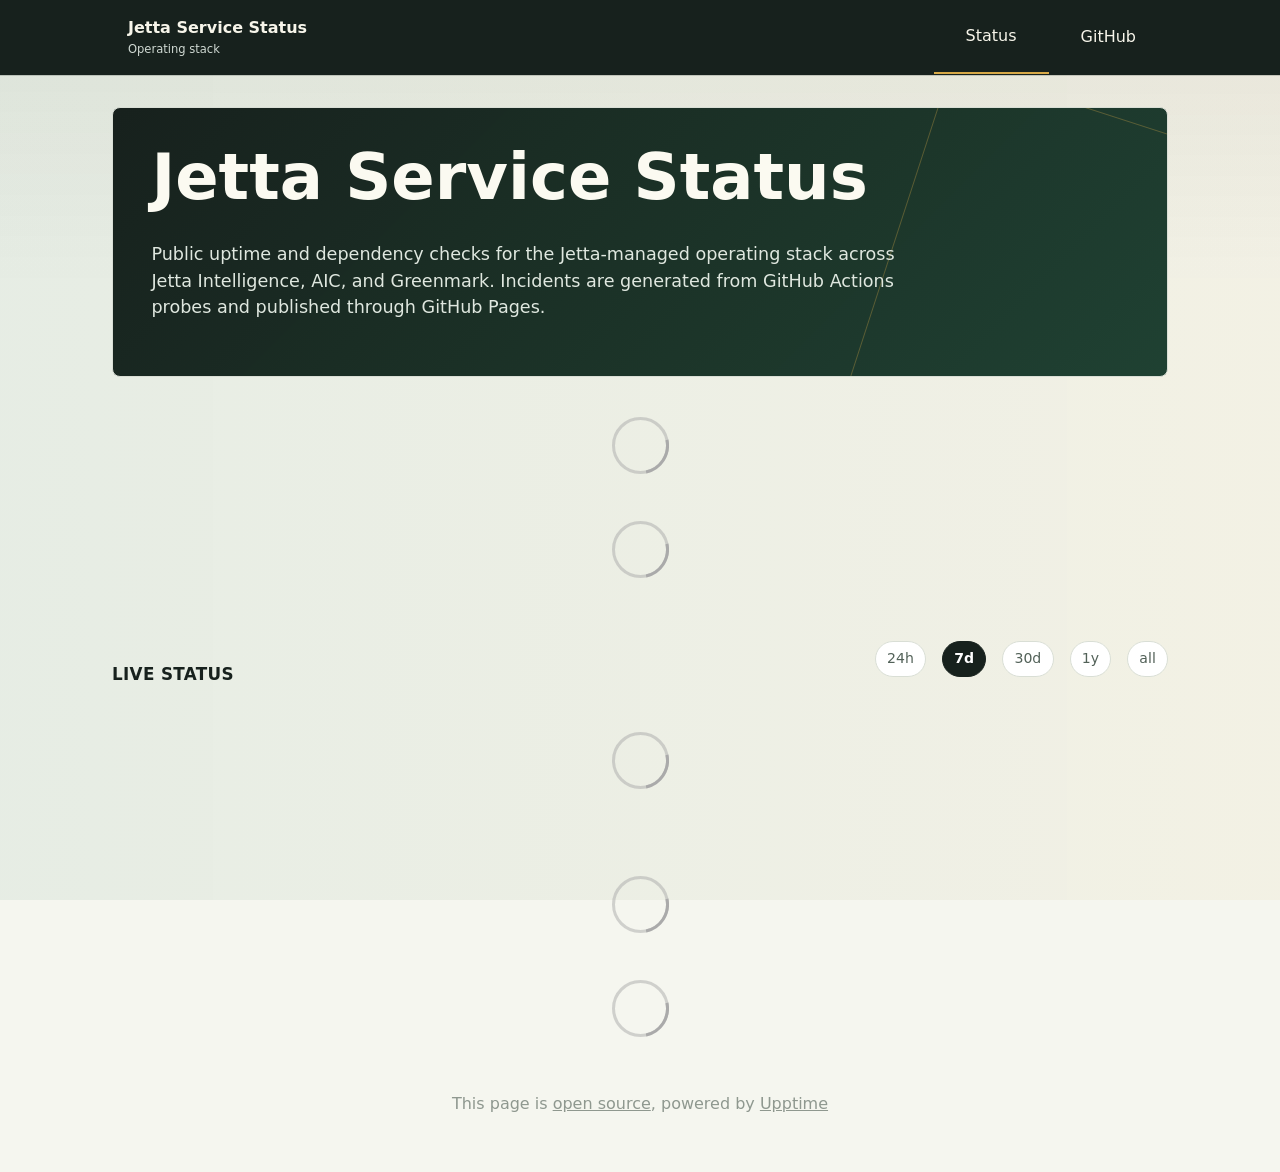
==== index.html @ 9196e9d1 "deploy: c0e3666a44ab5a591fb8d40bfcf901a3d8ade977" ====
<!DOCTYPE html> <html lang=en> <head> <meta charset=utf-8> <meta content="width=device-width,initial-scale=1" name=viewport> <meta content=#333333 name=theme-color> <base href=/ > <link href=manifest.json rel=manifest crossorigin=use-credentials> <script>__SAPPER__={baseUrl:"",preloaded:[void 0,{}]};if('serviceWorker' in navigator)navigator.serviceWorker.register('/service-worker.js');(function(){try{eval("async function x(){}");var main="/client/client.fc70b3fd.js"}catch(e){main="/client/legacy/client.fe89792d.js"};var s=document.createElement("script");try{new Function("if(0)import('')")();s.src=main;s.type="module";s.crossOrigin="use-credentials";}catch(e){s.src="/client/shimport@2.0.5.js";s.setAttribute("data-main",main);}document.head.appendChild(s);}());</script> <link href=client/client-31a52aa5.css rel=stylesheet><link href=client/createOctokit-a85f76c7.css rel=stylesheet><link href=client/index-b0b6455a.css rel=stylesheet> <title>Jetta Service Status</title> <script>// If `prefers-color-scheme` is not supported, fall back to light mode.
      // In this case, light.css will be downloaded with `highest` priority.
      if (typeof window !== "undefined" && typeof document !== "undefined" && "matchMedia" in window && window.matchMedia('(prefers-color-scheme: dark)').media === 'not all') {
        document.documentElement.style.display = 'none';
        document.head.insertAdjacentHTML(
          'beforeend',
          '<link rel="stylesheet" href={`${config.path}/themes/light.css`} onload="document.documentElement.style.display = \'\'">',
        );
      } </script> <link href=/themes/light.css rel=stylesheet media=(prefers-color-scheme:light)> <link href=/themes/dark.css rel=stylesheet media=(prefers-color-scheme:dark)><link href=/global.css rel=stylesheet><link href=https://raw.githubusercontent.com/upptime/upptime.js.org/master/static/img/icon.svg rel=icon type=image/svg><link href=/logo-192.png rel=icon type=image/png><style>nav .logo div::after{content:'Operating stack';display:block;margin-top:.1rem;color:#cfd8d2;font-size:.72rem;font-weight:500;letter-spacing:0}</style> <link href=/client/client.fc70b3fd.js rel=modulepreload as=script crossorigin=use-credentials><link href=/client/client-31a52aa5.css rel=preload as=style><link href=/client/index.ee5b57b7.js rel=modulepreload as=script crossorigin=use-credentials><link href=/client/createOctokit.0edd2176.js rel=modulepreload as=script crossorigin=use-credentials><link href=/client/inject_styles.803b7e80.js rel=modulepreload as=script crossorigin=use-credentials><link href=/client/createOctokit-a85f76c7.css rel=preload as=style><link href=/client/index-b0b6455a.css rel=preload as=style><style id="jetta-critical-theme">:root {
  --body-background-color: #f5f6ef;
  --body-text-color: #17211d;
  --card-background-color: #ffffff;
  --card-border-color: #d9ded5;
  --nav-background-color: #17211d;
  --nav-border-bottom-color: #17211d;
  --nav-current-border-bottom-color: #d7a947;
  --code-color: #17211d;
  --code-background-color: #ecefe8;
  --up-border-left-color: #2f7d57;
  --up-color-color: #17211d;
  --down-border-left-color: #b43a32;
  --down-color-color: #17211d;
  --down-background-color: #fff6f4;
  --degraded-border-left-color: #c8942f;
  --degraded-color-color: #17211d;
  --tag-color: #ffffff;
  --tag-up-background-color: #2f7d57;
  --tag-down-background-color: #b43a32;
  --tag-degraded-background-color: #c8942f;
  --change-background-color: #fff7df;
  --error-button-border-color: #b43a32;
  --error-button-background-color: #b43a32;
  --error-button-color: #ffffff;
  --submit-button-background-color: #2f7d57;
  --submit-button-color: #ffffff;
  --submit-button-border-color: #2f7d57;
  --graph-opacity: 0.24;
  --graph-filter: saturate(0.8);
}

body {
  font-family: Inter, ui-sans-serif, system-ui, -apple-system, BlinkMacSystemFont, "Segoe UI", sans-serif;
  letter-spacing: 0;
}

body::before {
  content: "";
  position: fixed;
  inset: 0;
  z-index: -1;
  background:
    linear-gradient(180deg, rgba(23, 33, 29, 0.06), rgba(246, 247, 241, 0) 18rem),
    linear-gradient(90deg, rgba(47, 125, 87, 0.07), rgba(215, 169, 71, 0.06));
}

.container {
  max-width: 1120px;
}

nav {
  color: #f7f5ea;
  box-shadow: 0 1px 0 rgba(23, 33, 29, 0.18);
}

nav .container {
  min-height: 68px;
}

nav a {
  text-decoration: none;
}

nav img {
  filter: brightness(0) invert(1);
}

header {
  position: relative;
  margin: 2rem 0 1.25rem;
  padding: 2.4rem;
  border: 1px solid #d9ded5;
  border-radius: 8px;
  background:
    linear-gradient(135deg, rgba(23, 33, 29, 0.96), rgba(32, 67, 51, 0.94)),
    #17211d;
  color: #fbfaf1;
  overflow: hidden;
}

header::after {
  content: "";
  position: absolute;
  right: -8rem;
  bottom: -10rem;
  width: 26rem;
  height: 26rem;
  border: 1px solid rgba(215, 169, 71, 0.32);
  transform: rotate(18deg);
}

header > * {
  position: relative;
  z-index: 1;
}

h1 {
  max-width: 760px;
  font-size: clamp(2.1rem, 5vw, 4.4rem);
  font-weight: 740;
  line-height: 0.98;
}

h2 {
  margin-top: 2.4rem;
  font-size: 1.05rem;
  font-weight: 740;
  letter-spacing: 0.02em;
  text-transform: uppercase;
}

h3 {
  font-size: 0.95rem;
  font-weight: 680;
}

h4 {
  margin-bottom: 0.35rem;
  font-size: 1rem;
}

p.lead {
  max-width: 760px;
  color: #dfe7df;
  font-size: 1.08rem;
}

article {
  border: 1px solid #d9ded5;
  border-radius: 8px;
  box-shadow: 0 10px 24px rgba(23, 33, 29, 0.055);
}

article + article {
  margin-top: 0.65rem;
}

article.down-active {
  border-color: rgba(180, 58, 50, 0.38);
  box-shadow: 0 12px 30px rgba(180, 58, 50, 0.10);
}

.svelte-8lnl4f article.down-active,
main > section:first-of-type article {
  background: #fff8f6;
}

main > section:first-of-type h3,
article.down-active h3 {
  color: #8d2822;
}

.live-status {
  display: grid;
  grid-template-columns: repeat(auto-fit, minmax(260px, 1fr));
  gap: 0.75rem;
}

.live-status article {
  position: relative;
  overflow: hidden;
  margin-top: 0;
  min-height: 168px;
  padding-bottom: 58px;
}

.live-status article::before {
  content: "Operational";
  position: absolute;
  top: 1.1rem;
  right: 1.1rem;
  z-index: 2;
  padding: 0.22rem 0.5rem;
  border: 1px solid rgba(47, 125, 87, 0.18);
  border-radius: 999px;
  background: rgba(47, 125, 87, 0.09);
  color: #255f45;
  font-size: 0.72rem;
  font-weight: 680;
  line-height: 1;
}

.live-status article.down::before,
.live-status article.down-active::before {
  content: "Action needed";
  border-color: rgba(180, 58, 50, 0.25);
  background: rgba(180, 58, 50, 0.1);
  color: #8d2822;
}

.live-status article.degraded::before {
  content: "Degraded";
  border-color: rgba(200, 148, 47, 0.3);
  background: rgba(200, 148, 47, 0.12);
  color: #7a5418;
}

.live-status article::after {
  content: "";
  position: absolute;
  right: 1rem;
  bottom: 1rem;
  left: 1rem;
  height: 32px;
  border: 1px solid rgba(47, 125, 87, 0.16);
  border-radius: 6px;
  background:
    repeating-linear-gradient(
      90deg,
      #2f7d57 0 5px,
      transparent 5px 8px
    );
  opacity: 0.92;
}

.live-status article.down::after,
.live-status article.down-active::after {
  border-color: rgba(180, 58, 50, 0.22);
  background:
    repeating-linear-gradient(
      90deg,
      #b43a32 0 5px,
      transparent 5px 8px
    );
}

.live-status article.degraded::after {
  border-color: rgba(200, 148, 47, 0.28);
  background:
    repeating-linear-gradient(
      90deg,
      #c8942f 0 5px,
      transparent 5px 8px
    );
}

.live-status h4 {
  max-width: calc(100% - 7.5rem);
  display: flex;
  align-items: center;
  gap: 0.35rem;
  color: #17211d;
}

.live-status p {
  color: #56655c;
}

.live-status article .graph {
  display: none;
}

.live-status article svg,
.live-status article img {
  max-width: 100%;
}

.r label {
  display: inline-flex;
  align-items: center;
  min-height: 34px;
  padding: 0 0.7rem;
  border: 1px solid #d9ded5;
  border-radius: 999px;
  background: #ffffff;
  color: #526158;
  font-size: 0.88rem;
}

.r input:checked + label {
  border-color: #17211d;
  background: #17211d;
  color: #ffffff;
}

footer {
  color: #6c786f;
}

@media (max-width: 720px) {
  header {
    margin-top: 1rem;
    padding: 1.5rem;
  }

  .live-status {
    grid-template-columns: 1fr;
  }
}
</style></head> <body> <div id=sapper> <nav class=svelte-a08hsz><div class="svelte-a08hsz container"><div><a href=/ class="svelte-a08hsz logo"><img alt="" class=svelte-a08hsz src=https://raw.githubusercontent.com/upptime/upptime.js.org/master/static/img/icon.svg> <div>Jetta Service Status</div></a></div> <ul class=svelte-a08hsz><li><a href=/ class=svelte-a08hsz target=_self aria-current=page>Status</a> <li><a href=https://github.com/jetta-operating/status.jettaintelligence.com class=svelte-a08hsz target=_self>GitHub</a> </li> </ul></div> </nav> <main class=container> <header class=svelte-ngkazm><h1><strong>Jetta Service Status</strong></h1> <p class="svelte-ngkazm lead">Public uptime and dependency checks for the Jetta-managed operating stack across Jetta Intelligence, AIC, and Greenmark. Incidents are generated from GitHub Actions probes and published through GitHub Pages.</header> <section class=svelte-8lnl4f><div class="svelte-68jxue loading"><svg class=svelte-68jxue height=38 stroke=#aaa width=38 xmlns=http://www.w3.org/2000/svg><g fill=none fill-rule=evenodd><g stroke-width=2 transform="translate(1 1)"><circle cx=18 cy=18 r=18 stroke-opacity=.5></circle><path d="M36 18c0-9.94-8.06-18-18-18"><animateTransform attributeName=transform dur=1s from="0 18 18" repeatCount=indefinite to="360 18 18" type=rotate></animateTransform></path></g></g></svg></div> </section> <section class=svelte-8lnl4f><div class="svelte-68jxue loading"><svg class=svelte-68jxue height=38 stroke=#aaa width=38 xmlns=http://www.w3.org/2000/svg><g fill=none fill-rule=evenodd><g stroke-width=2 transform="translate(1 1)"><circle cx=18 cy=18 r=18 stroke-opacity=.5></circle><path d="M36 18c0-9.94-8.06-18-18-18"><animateTransform attributeName=transform dur=1s from="0 18 18" repeatCount=indefinite to="360 18 18" type=rotate></animateTransform></path></g></g></svg></div> </section> <div class="svelte-fqsq6s f changed"><h2>Live Status</h2> <form class="svelte-fqsq6s f r"><div><input class=svelte-fqsq6s id=data_day name=d type=radio value=day><label class=svelte-fqsq6s for=data_day>24h</label></div> <div><input class=svelte-fqsq6s id=data_week name=d type=radio value=week checked><label class=svelte-fqsq6s for=data_week>7d</label></div> <div><input class=svelte-fqsq6s id=data_month name=d type=radio value=month><label class=svelte-fqsq6s for=data_month>30d</label></div> <div><input class=svelte-fqsq6s id=data_year name=d type=radio value=year><label class=svelte-fqsq6s for=data_year>1y</label></div> <div><input class=svelte-fqsq6s id=data_all name=d type=radio value=all><label class=svelte-fqsq6s for=data_all>all</label></div></form></div> <section class="svelte-fqsq6s live-status"><div class="svelte-68jxue loading"><svg class=svelte-68jxue height=38 stroke=#aaa width=38 xmlns=http://www.w3.org/2000/svg><g fill=none fill-rule=evenodd><g stroke-width=2 transform="translate(1 1)"><circle cx=18 cy=18 r=18 stroke-opacity=.5></circle><path d="M36 18c0-9.94-8.06-18-18-18"><animateTransform attributeName=transform dur=1s from="0 18 18" repeatCount=indefinite to="360 18 18" type=rotate></animateTransform></path></g></g></svg></div> </section> <section><div class="svelte-68jxue loading"><svg class=svelte-68jxue height=38 stroke=#aaa width=38 xmlns=http://www.w3.org/2000/svg><g fill=none fill-rule=evenodd><g stroke-width=2 transform="translate(1 1)"><circle cx=18 cy=18 r=18 stroke-opacity=.5></circle><path d="M36 18c0-9.94-8.06-18-18-18"><animateTransform attributeName=transform dur=1s from="0 18 18" repeatCount=indefinite to="360 18 18" type=rotate></animateTransform></path></g></g></svg></div> </section> <section><div class="svelte-68jxue loading"><svg class=svelte-68jxue height=38 stroke=#aaa width=38 xmlns=http://www.w3.org/2000/svg><g fill=none fill-rule=evenodd><g stroke-width=2 transform="translate(1 1)"><circle cx=18 cy=18 r=18 stroke-opacity=.5></circle><path d="M36 18c0-9.94-8.06-18-18-18"><animateTransform attributeName=transform dur=1s from="0 18 18" repeatCount=indefinite to="360 18 18" type=rotate></animateTransform></path></g></g></svg></div></section></main> <footer class=svelte-jbr799><p>This page is <a href=https://github.com/jetta-operating/status.jettaintelligence.com>open source</a>, powered by <a href=https://upptime.js.org>Upptime</a></p> </footer></div> <script> try {
        if (typeof window !== "undefined" && window.navigator && navigator.serviceWorker) {
          navigator.serviceWorker.getRegistrations().then(function (registrations) {
            for (let registration of registrations) {
              registration.unregister();
            }
          });
        }
        if (typeof window !== "undefined" && "caches" in window) {
          caches.keys().then(function (keyList) {
            return Promise.all(
              keyList.map(function (key) {
                return caches.delete(key);
              })
            );
          });
        }
      } catch (error) {} </script>
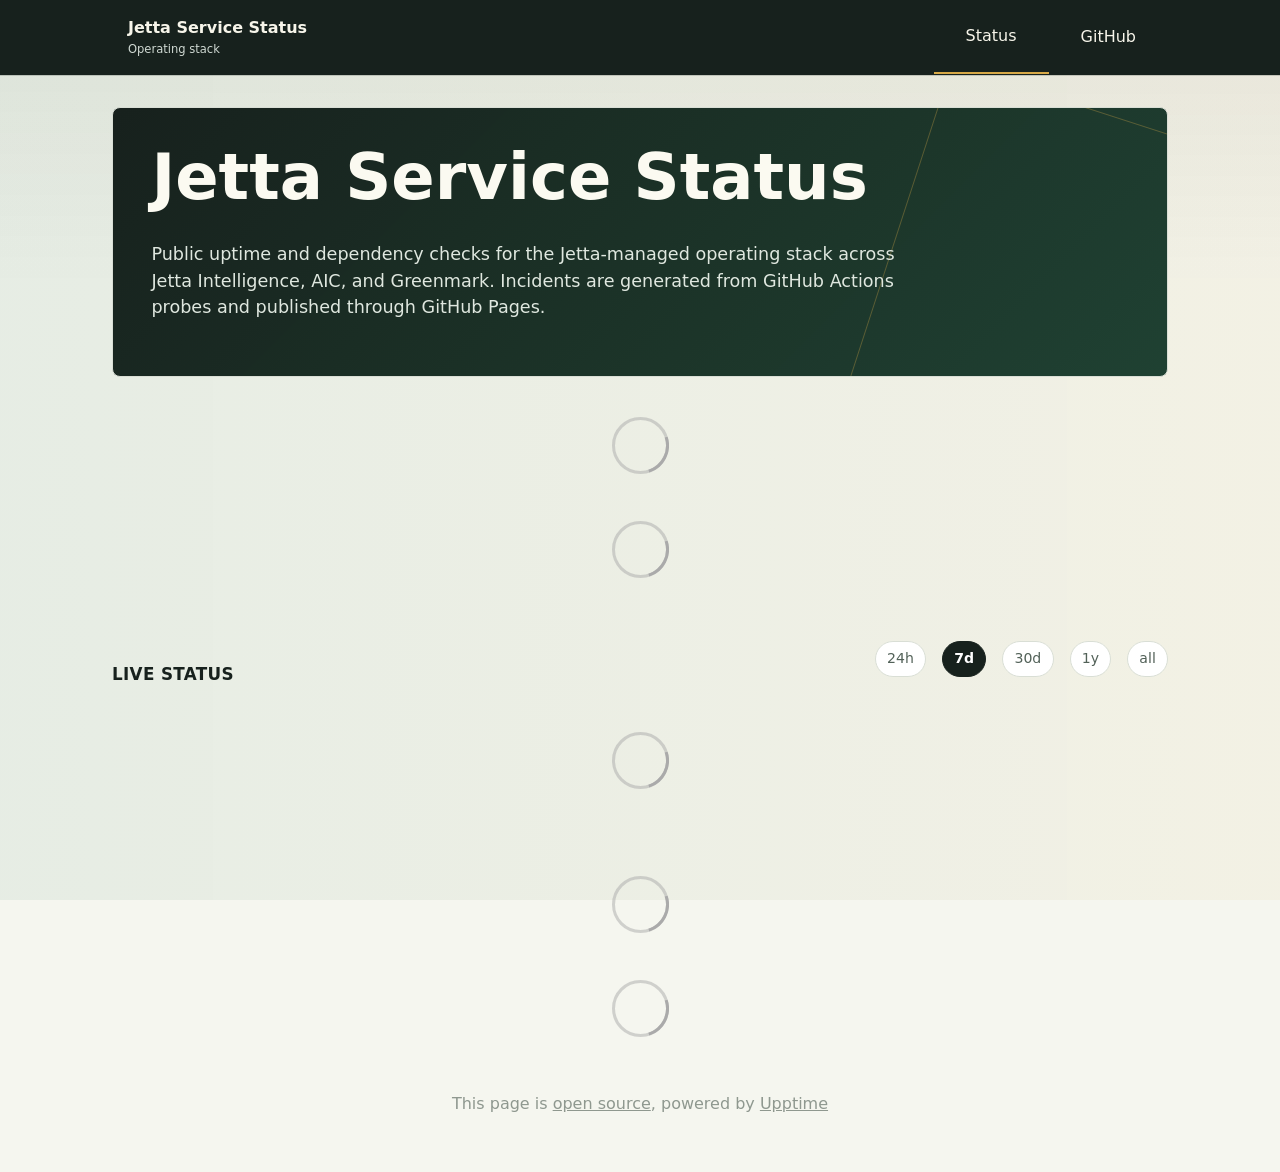
==== commit 1abfc20a: "deploy: 98f5ce9da7a4ef939bd4c2d0d46d340f54ed6a51" ====
--- a/index.html
+++ b/index.html
@@ -1,4 +1,4 @@
-<!DOCTYPE html> <html lang=en> <head> <meta charset=utf-8> <meta content="width=device-width,initial-scale=1" name=viewport> <meta content=#333333 name=theme-color> <base href=/ > <link href=manifest.json rel=manifest crossorigin=use-credentials> <script>__SAPPER__={baseUrl:"",preloaded:[void 0,{}]};if('serviceWorker' in navigator)navigator.serviceWorker.register('/service-worker.js');(function(){try{eval("async function x(){}");var main="/client/client.fc70b3fd.js"}catch(e){main="/client/legacy/client.fe89792d.js"};var s=document.createElement("script");try{new Function("if(0)import('')")();s.src=main;s.type="module";s.crossOrigin="use-credentials";}catch(e){s.src="/client/shimport@2.0.5.js";s.setAttribute("data-main",main);}document.head.appendChild(s);}());</script> <link href=client/client-31a52aa5.css rel=stylesheet><link href=client/createOctokit-a85f76c7.css rel=stylesheet><link href=client/index-b0b6455a.css rel=stylesheet> <title>Jetta Service Status</title> <script>// If `prefers-color-scheme` is not supported, fall back to light mode.
+<!DOCTYPE html> <html lang=en> <head> <meta charset=utf-8> <meta content="width=device-width,initial-scale=1" name=viewport> <meta content=#333333 name=theme-color> <base href=/ > <link href=manifest.json rel=manifest crossorigin=use-credentials> <script>__SAPPER__={baseUrl:"",preloaded:[void 0,{}]};(function(){try{eval("async function x(){}");var main="/client/client.fc70b3fd.js"}catch(e){main="/client/legacy/client.fe89792d.js"};var s=document.createElement("script");try{new Function("if(0)import('')")();s.src=main;s.type="module";s.crossOrigin="use-credentials";}catch(e){s.src="/client/shimport@2.0.5.js";s.setAttribute("data-main",main);}document.head.appendChild(s);}());</script> <link href=client/client-31a52aa5.css rel=stylesheet><link href=client/createOctokit-a85f76c7.css rel=stylesheet><link href=client/index-b0b6455a.css rel=stylesheet> <title>Jetta Service Status</title> <script>// If `prefers-color-scheme` is not supported, fall back to light mode.
       // In this case, light.css will be downloaded with `highest` priority.
       if (typeof window !== "undefined" && typeof document !== "undefined" && "matchMedia" in window && window.matchMedia('(prefers-color-scheme: dark)').media === 'not all') {
         document.documentElement.style.display = 'none';
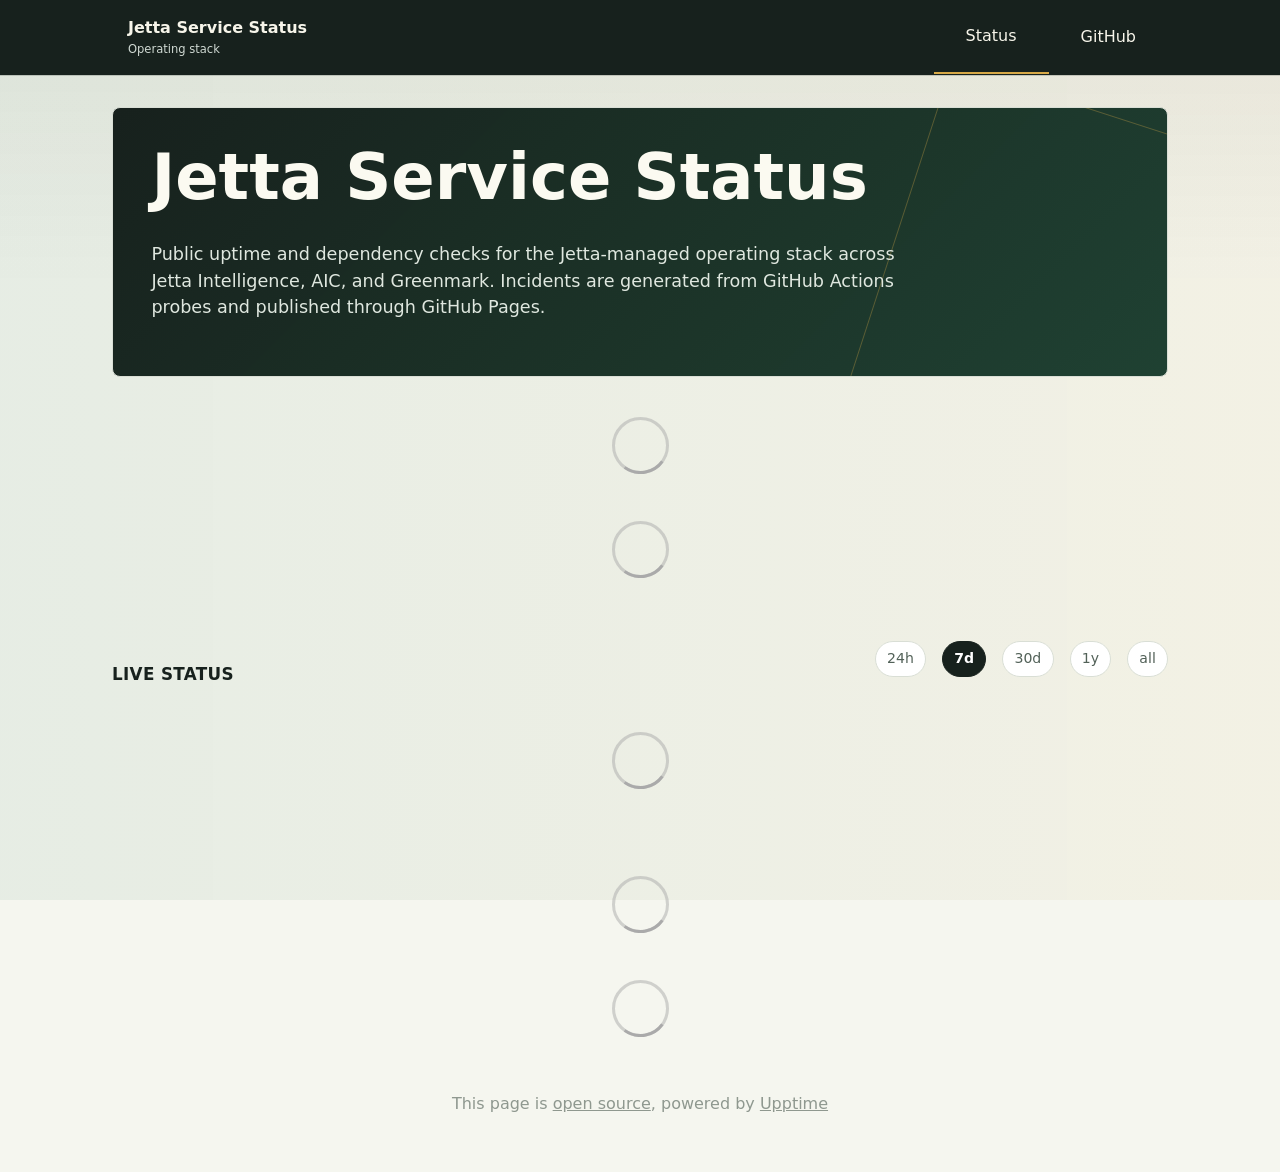
==== commit c2f0a0cb: "deploy: d19e8b79c72a6f391a26779b74cfd10c25526582" ====
--- a/index.html
+++ b/index.html
@@ -173,6 +173,10 @@
   padding-bottom: 58px;
 }
 
+.live-status article.graph {
+  background-image: none !important;
+}
+
 .live-status article::before {
   content: "Operational";
   position: absolute;
@@ -220,6 +224,18 @@
       transparent 5px 8px
     );
   opacity: 0.92;
+}
+
+.live-status article > div:last-of-type::after {
+  content: "30 day check history";
+  position: absolute;
+  right: 1rem;
+  bottom: 3.25rem;
+  color: #7b877f;
+  font-size: 0.68rem;
+  font-weight: 620;
+  letter-spacing: 0.02em;
+  text-transform: uppercase;
 }
 
 .live-status article.down::after,
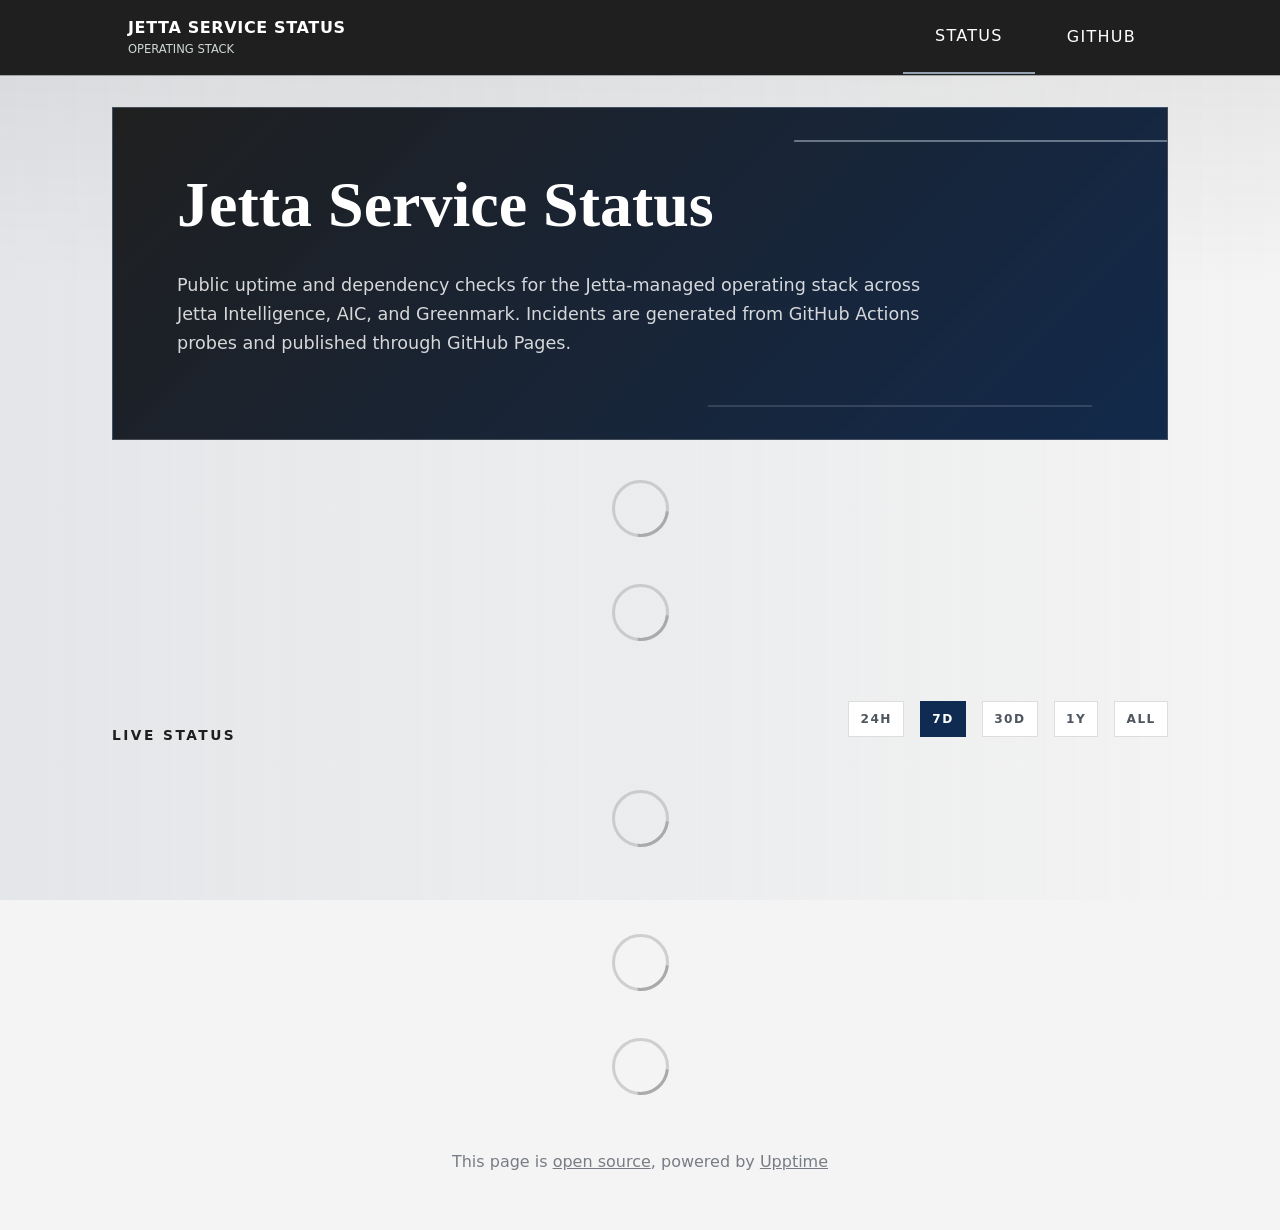
==== commit ee6e4bf3: "deploy: 65dea5dc6c2532113c5b08e2ac991c9c557aab95" ====
--- a/index.html
+++ b/index.html
@@ -7,39 +7,39 @@
           '<link rel="stylesheet" href={`${config.path}/themes/light.css`} onload="document.documentElement.style.display = \'\'">',
         );
       } </script> <link href=/themes/light.css rel=stylesheet media=(prefers-color-scheme:light)> <link href=/themes/dark.css rel=stylesheet media=(prefers-color-scheme:dark)><link href=/global.css rel=stylesheet><link href=https://raw.githubusercontent.com/upptime/upptime.js.org/master/static/img/icon.svg rel=icon type=image/svg><link href=/logo-192.png rel=icon type=image/png><style>nav .logo div::after{content:'Operating stack';display:block;margin-top:.1rem;color:#cfd8d2;font-size:.72rem;font-weight:500;letter-spacing:0}</style> <link href=/client/client.fc70b3fd.js rel=modulepreload as=script crossorigin=use-credentials><link href=/client/client-31a52aa5.css rel=preload as=style><link href=/client/index.ee5b57b7.js rel=modulepreload as=script crossorigin=use-credentials><link href=/client/createOctokit.0edd2176.js rel=modulepreload as=script crossorigin=use-credentials><link href=/client/inject_styles.803b7e80.js rel=modulepreload as=script crossorigin=use-credentials><link href=/client/createOctokit-a85f76c7.css rel=preload as=style><link href=/client/index-b0b6455a.css rel=preload as=style><style id="jetta-critical-theme">:root {
-  --body-background-color: #f5f6ef;
-  --body-text-color: #17211d;
+  --body-background-color: #f4f4f4;
+  --body-text-color: #1f1f1f;
   --card-background-color: #ffffff;
-  --card-border-color: #d9ded5;
-  --nav-background-color: #17211d;
-  --nav-border-bottom-color: #17211d;
-  --nav-current-border-bottom-color: #d7a947;
-  --code-color: #17211d;
-  --code-background-color: #ecefe8;
-  --up-border-left-color: #2f7d57;
-  --up-color-color: #17211d;
-  --down-border-left-color: #b43a32;
-  --down-color-color: #17211d;
-  --down-background-color: #fff6f4;
-  --degraded-border-left-color: #c8942f;
-  --degraded-color-color: #17211d;
+  --card-border-color: #dddddd;
+  --nav-background-color: #1f1f1f;
+  --nav-border-bottom-color: #1f1f1f;
+  --nav-current-border-bottom-color: #95a2b3;
+  --code-color: #102b52;
+  --code-background-color: #ededed;
+  --up-border-left-color: #3e5d88;
+  --up-color-color: #1f1f1f;
+  --down-border-left-color: #9f4d2f;
+  --down-color-color: #1f1f1f;
+  --down-background-color: #fff8f5;
+  --degraded-border-left-color: #b6763f;
+  --degraded-color-color: #1f1f1f;
   --tag-color: #ffffff;
-  --tag-up-background-color: #2f7d57;
-  --tag-down-background-color: #b43a32;
-  --tag-degraded-background-color: #c8942f;
-  --change-background-color: #fff7df;
-  --error-button-border-color: #b43a32;
-  --error-button-background-color: #b43a32;
+  --tag-up-background-color: #3e5d88;
+  --tag-down-background-color: #9f4d2f;
+  --tag-degraded-background-color: #b6763f;
+  --change-background-color: #f0f3f6;
+  --error-button-border-color: #9f4d2f;
+  --error-button-background-color: #9f4d2f;
   --error-button-color: #ffffff;
-  --submit-button-background-color: #2f7d57;
+  --submit-button-background-color: #102b52;
   --submit-button-color: #ffffff;
-  --submit-button-border-color: #2f7d57;
-  --graph-opacity: 0.24;
-  --graph-filter: saturate(0.8);
+  --submit-button-border-color: #102b52;
+  --graph-opacity: 0.16;
+  --graph-filter: grayscale(0.2) saturate(0.65);
 }
 
 body {
-  font-family: Inter, ui-sans-serif, system-ui, -apple-system, BlinkMacSystemFont, "Segoe UI", sans-serif;
+  font-family: "Open Sans", ui-sans-serif, system-ui, -apple-system, BlinkMacSystemFont, "Segoe UI", sans-serif;
   letter-spacing: 0;
 }
 
@@ -49,8 +49,8 @@
   inset: 0;
   z-index: -1;
   background:
-    linear-gradient(180deg, rgba(23, 33, 29, 0.06), rgba(246, 247, 241, 0) 18rem),
-    linear-gradient(90deg, rgba(47, 125, 87, 0.07), rgba(215, 169, 71, 0.06));
+    linear-gradient(180deg, rgba(31, 31, 31, 0.08), rgba(244, 244, 244, 0) 18rem),
+    linear-gradient(90deg, rgba(149, 162, 179, 0.16), rgba(255, 255, 255, 0));
 }
 
 .container {
@@ -58,8 +58,8 @@
 }
 
 nav {
-  color: #f7f5ea;
-  box-shadow: 0 1px 0 rgba(23, 33, 29, 0.18);
+  color: #ffffff;
+  box-shadow: 0 1px 0 rgba(31, 31, 31, 0.3);
 }
 
 nav .container {
@@ -67,35 +67,48 @@
 }
 
 nav a {
+  color: #ffffff;
   text-decoration: none;
 }
 
 nav img {
   filter: brightness(0) invert(1);
+}
+
+nav .logo div,
+nav ul a {
+  font-family: "Open Sans", ui-sans-serif, system-ui, sans-serif;
+  letter-spacing: 0.08em;
+  text-transform: uppercase;
+}
+
+nav .logo div {
+  letter-spacing: 0.04em;
 }
 
 header {
   position: relative;
   margin: 2rem 0 1.25rem;
-  padding: 2.4rem;
-  border: 1px solid #d9ded5;
-  border-radius: 8px;
-  background:
-    linear-gradient(135deg, rgba(23, 33, 29, 0.96), rgba(32, 67, 51, 0.94)),
-    #17211d;
-  color: #fbfaf1;
+  padding: clamp(2rem, 5vw, 4.2rem);
+  border: 1px solid rgba(149, 162, 179, 0.34);
+  border-radius: 0;
+  background:
+    linear-gradient(135deg, rgba(31, 31, 31, 0.98), rgba(16, 43, 82, 0.86)),
+    #1f1f1f;
+  color: #ffffff;
   overflow: hidden;
 }
 
 header::after {
   content: "";
   position: absolute;
-  right: -8rem;
-  bottom: -10rem;
-  width: 26rem;
-  height: 26rem;
-  border: 1px solid rgba(215, 169, 71, 0.32);
-  transform: rotate(18deg);
+  right: 2rem;
+  top: 2rem;
+  bottom: 2rem;
+  width: min(34vw, 24rem);
+  border-top: 2px solid rgba(149, 162, 179, 0.65);
+  border-bottom: 2px solid rgba(149, 162, 179, 0.25);
+  transform: skewX(-18deg);
 }
 
 header > * {
@@ -105,16 +118,20 @@
 
 h1 {
   max-width: 760px;
-  font-size: clamp(2.1rem, 5vw, 4.4rem);
-  font-weight: 740;
-  line-height: 0.98;
+  color: #ffffff;
+  font-family: Merriweather, Georgia, "Times New Roman", serif;
+  font-size: clamp(2.25rem, 5vw, 4.6rem);
+  font-weight: 400;
+  line-height: 1.04;
+  letter-spacing: 0;
 }
 
 h2 {
   margin-top: 2.4rem;
-  font-size: 1.05rem;
-  font-weight: 740;
-  letter-spacing: 0.02em;
+  color: #1f1f1f;
+  font-size: 0.86rem;
+  font-weight: 700;
+  letter-spacing: 0.18em;
   text-transform: uppercase;
 }
 
@@ -130,14 +147,15 @@
 
 p.lead {
   max-width: 760px;
-  color: #dfe7df;
-  font-size: 1.08rem;
+  color: rgba(255, 255, 255, 0.82);
+  font-size: 1.05rem;
+  line-height: 1.65;
 }
 
 article {
-  border: 1px solid #d9ded5;
-  border-radius: 8px;
-  box-shadow: 0 10px 24px rgba(23, 33, 29, 0.055);
+  border: 1px solid #dddddd;
+  border-radius: 0;
+  box-shadow: 0 10px 30px rgba(31, 31, 31, 0.06);
 }
 
 article + article {
@@ -145,18 +163,18 @@
 }
 
 article.down-active {
-  border-color: rgba(180, 58, 50, 0.38);
-  box-shadow: 0 12px 30px rgba(180, 58, 50, 0.10);
+  border-color: rgba(159, 77, 47, 0.42);
+  box-shadow: 0 12px 30px rgba(159, 77, 47, 0.10);
 }
 
 .svelte-8lnl4f article.down-active,
 main > section:first-of-type article {
-  background: #fff8f6;
+  background: #ffffff;
 }
 
 main > section:first-of-type h3,
 article.down-active h3 {
-  color: #8d2822;
+  color: #7d3c25;
 }
 
 .live-status {
@@ -184,28 +202,30 @@
   right: 1.1rem;
   z-index: 2;
   padding: 0.22rem 0.5rem;
-  border: 1px solid rgba(47, 125, 87, 0.18);
-  border-radius: 999px;
-  background: rgba(47, 125, 87, 0.09);
-  color: #255f45;
-  font-size: 0.72rem;
-  font-weight: 680;
+  border: 1px solid rgba(62, 93, 136, 0.24);
+  border-radius: 0;
+  background: rgba(62, 93, 136, 0.08);
+  color: #102b52;
+  font-size: 0.66rem;
+  font-weight: 700;
+  letter-spacing: 0.08em;
   line-height: 1;
+  text-transform: uppercase;
 }
 
 .live-status article.down::before,
 .live-status article.down-active::before {
   content: "Action needed";
-  border-color: rgba(180, 58, 50, 0.25);
-  background: rgba(180, 58, 50, 0.1);
-  color: #8d2822;
+  border-color: rgba(159, 77, 47, 0.28);
+  background: rgba(159, 77, 47, 0.1);
+  color: #7d3c25;
 }
 
 .live-status article.degraded::before {
   content: "Degraded";
-  border-color: rgba(200, 148, 47, 0.3);
-  background: rgba(200, 148, 47, 0.12);
-  color: #7a5418;
+  border-color: rgba(182, 118, 63, 0.3);
+  background: rgba(182, 118, 63, 0.12);
+  color: #7a4b22;
 }
 
 .live-status article::after {
@@ -215,12 +235,12 @@
   bottom: 1rem;
   left: 1rem;
   height: 32px;
-  border: 1px solid rgba(47, 125, 87, 0.16);
-  border-radius: 6px;
+  border: 1px solid rgba(62, 93, 136, 0.2);
+  border-radius: 0;
   background:
     repeating-linear-gradient(
       90deg,
-      #2f7d57 0 5px,
+      #3e5d88 0 5px,
       transparent 5px 8px
     );
   opacity: 0.92;
@@ -231,30 +251,30 @@
   position: absolute;
   right: 1rem;
   bottom: 3.25rem;
-  color: #7b877f;
+  color: #6c7480;
   font-size: 0.68rem;
   font-weight: 620;
-  letter-spacing: 0.02em;
+  letter-spacing: 0.12em;
   text-transform: uppercase;
 }
 
 .live-status article.down::after,
 .live-status article.down-active::after {
-  border-color: rgba(180, 58, 50, 0.22);
+  border-color: rgba(159, 77, 47, 0.26);
   background:
     repeating-linear-gradient(
       90deg,
-      #b43a32 0 5px,
+      #9f4d2f 0 5px,
       transparent 5px 8px
     );
 }
 
 .live-status article.degraded::after {
-  border-color: rgba(200, 148, 47, 0.28);
+  border-color: rgba(182, 118, 63, 0.3);
   background:
     repeating-linear-gradient(
       90deg,
-      #c8942f 0 5px,
+      #b6763f 0 5px,
       transparent 5px 8px
     );
 }
@@ -264,11 +284,14 @@
   display: flex;
   align-items: center;
   gap: 0.35rem;
-  color: #17211d;
+  color: #1f1f1f;
+  font-family: Merriweather, Georgia, "Times New Roman", serif;
+  font-weight: 400;
+  line-height: 1.2;
 }
 
 .live-status p {
-  color: #56655c;
+  color: #4f5660;
 }
 
 .live-status article .graph {
@@ -285,21 +308,24 @@
   align-items: center;
   min-height: 34px;
   padding: 0 0.7rem;
-  border: 1px solid #d9ded5;
-  border-radius: 999px;
+  border: 1px solid #dddddd;
+  border-radius: 0;
   background: #ffffff;
-  color: #526158;
-  font-size: 0.88rem;
+  color: #4f5660;
+  font-size: 0.76rem;
+  font-weight: 700;
+  letter-spacing: 0.12em;
+  text-transform: uppercase;
 }
 
 .r input:checked + label {
-  border-color: #17211d;
-  background: #17211d;
+  border-color: #102b52;
+  background: #102b52;
   color: #ffffff;
 }
 
 footer {
-  color: #6c786f;
+  color: #4f5660;
 }
 
 @media (max-width: 720px) {
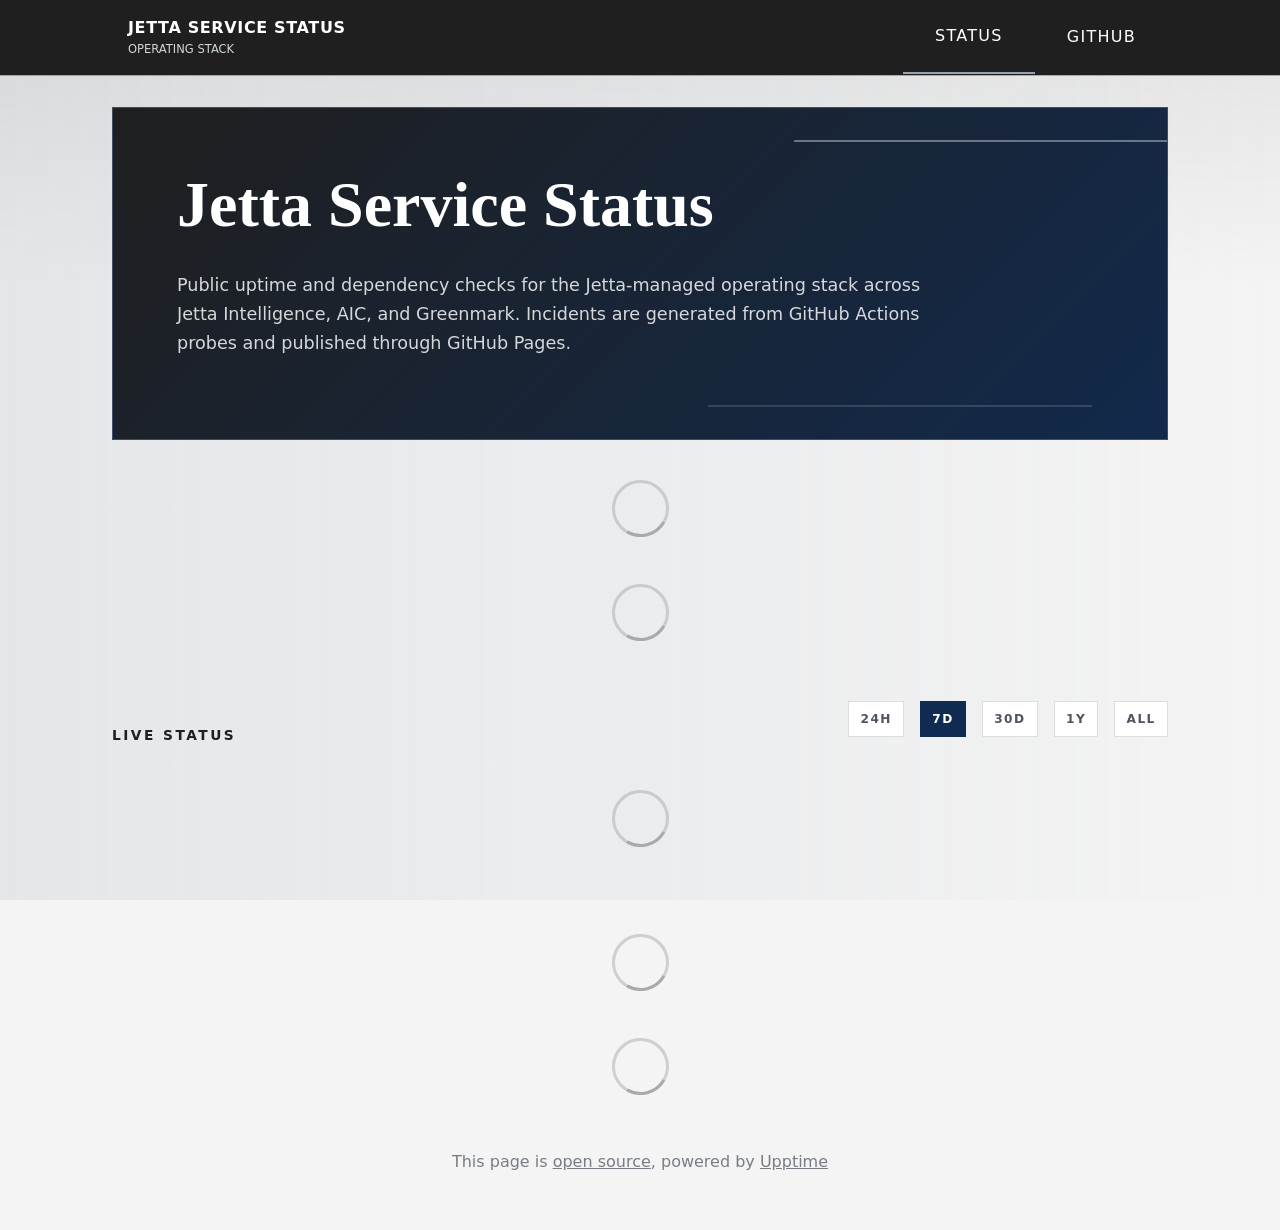
==== commit 7fd2e21c: "deploy: fc03688f88bbec4323e5f163d50a14f6e012579b" ====
--- a/index.html
+++ b/index.html
@@ -189,10 +189,20 @@
   margin-top: 0;
   min-height: 168px;
   padding-bottom: 58px;
+  transition:
+    border-color 160ms ease,
+    box-shadow 160ms ease,
+    transform 160ms ease;
 }
 
 .live-status article.graph {
   background-image: none !important;
+}
+
+.live-status article:hover {
+  border-color: rgba(62, 93, 136, 0.42);
+  box-shadow: 0 14px 34px rgba(16, 43, 82, 0.12);
+  transform: translateY(-1px);
 }
 
 .live-status article::before {
@@ -240,10 +250,26 @@
   background:
     repeating-linear-gradient(
       90deg,
-      #3e5d88 0 5px,
-      transparent 5px 8px
-    );
-  opacity: 0.92;
+      #3e5d88 0 4px,
+      rgba(62, 93, 136, 0.18) 4px 7px,
+      transparent 7px 9px
+    ),
+    linear-gradient(180deg, rgba(255, 255, 255, 0.72), rgba(149, 162, 179, 0.08));
+  opacity: 0.96;
+  transition:
+    border-color 160ms ease,
+    box-shadow 160ms ease,
+    opacity 160ms ease,
+    transform 160ms ease;
+}
+
+.live-status article:hover::after {
+  border-color: rgba(62, 93, 136, 0.46);
+  box-shadow:
+    inset 0 0 0 1px rgba(255, 255, 255, 0.58),
+    0 6px 18px rgba(16, 43, 82, 0.12);
+  opacity: 1;
+  transform: translateY(-1px);
 }
 
 .live-status article > div:last-of-type::after {
@@ -256,6 +282,12 @@
   font-weight: 620;
   letter-spacing: 0.12em;
   text-transform: uppercase;
+  transition: color 160ms ease;
+}
+
+.live-status article:hover > div:last-of-type::after {
+  content: "Click service name for detail";
+  color: #102b52;
 }
 
 .live-status article.down::after,
@@ -264,9 +296,22 @@
   background:
     repeating-linear-gradient(
       90deg,
-      #9f4d2f 0 5px,
-      transparent 5px 8px
-    );
+      #9f4d2f 0 4px,
+      rgba(159, 77, 47, 0.18) 4px 7px,
+      transparent 7px 9px
+    ),
+    linear-gradient(180deg, rgba(255, 255, 255, 0.72), rgba(159, 77, 47, 0.08));
+}
+
+.live-status article.down:hover,
+.live-status article.down-active:hover {
+  border-color: rgba(159, 77, 47, 0.5);
+  box-shadow: 0 14px 34px rgba(159, 77, 47, 0.14);
+}
+
+.live-status article.down:hover > div:last-of-type::after,
+.live-status article.down-active:hover > div:last-of-type::after {
+  color: #7d3c25;
 }
 
 .live-status article.degraded::after {
@@ -274,9 +319,20 @@
   background:
     repeating-linear-gradient(
       90deg,
-      #b6763f 0 5px,
-      transparent 5px 8px
-    );
+      #b6763f 0 4px,
+      rgba(182, 118, 63, 0.2) 4px 7px,
+      transparent 7px 9px
+    ),
+    linear-gradient(180deg, rgba(255, 255, 255, 0.72), rgba(182, 118, 63, 0.08));
+}
+
+.live-status article.degraded:hover {
+  border-color: rgba(182, 118, 63, 0.5);
+  box-shadow: 0 14px 34px rgba(182, 118, 63, 0.14);
+}
+
+.live-status article.degraded:hover > div:last-of-type::after {
+  color: #7a4b22;
 }
 
 .live-status h4 {
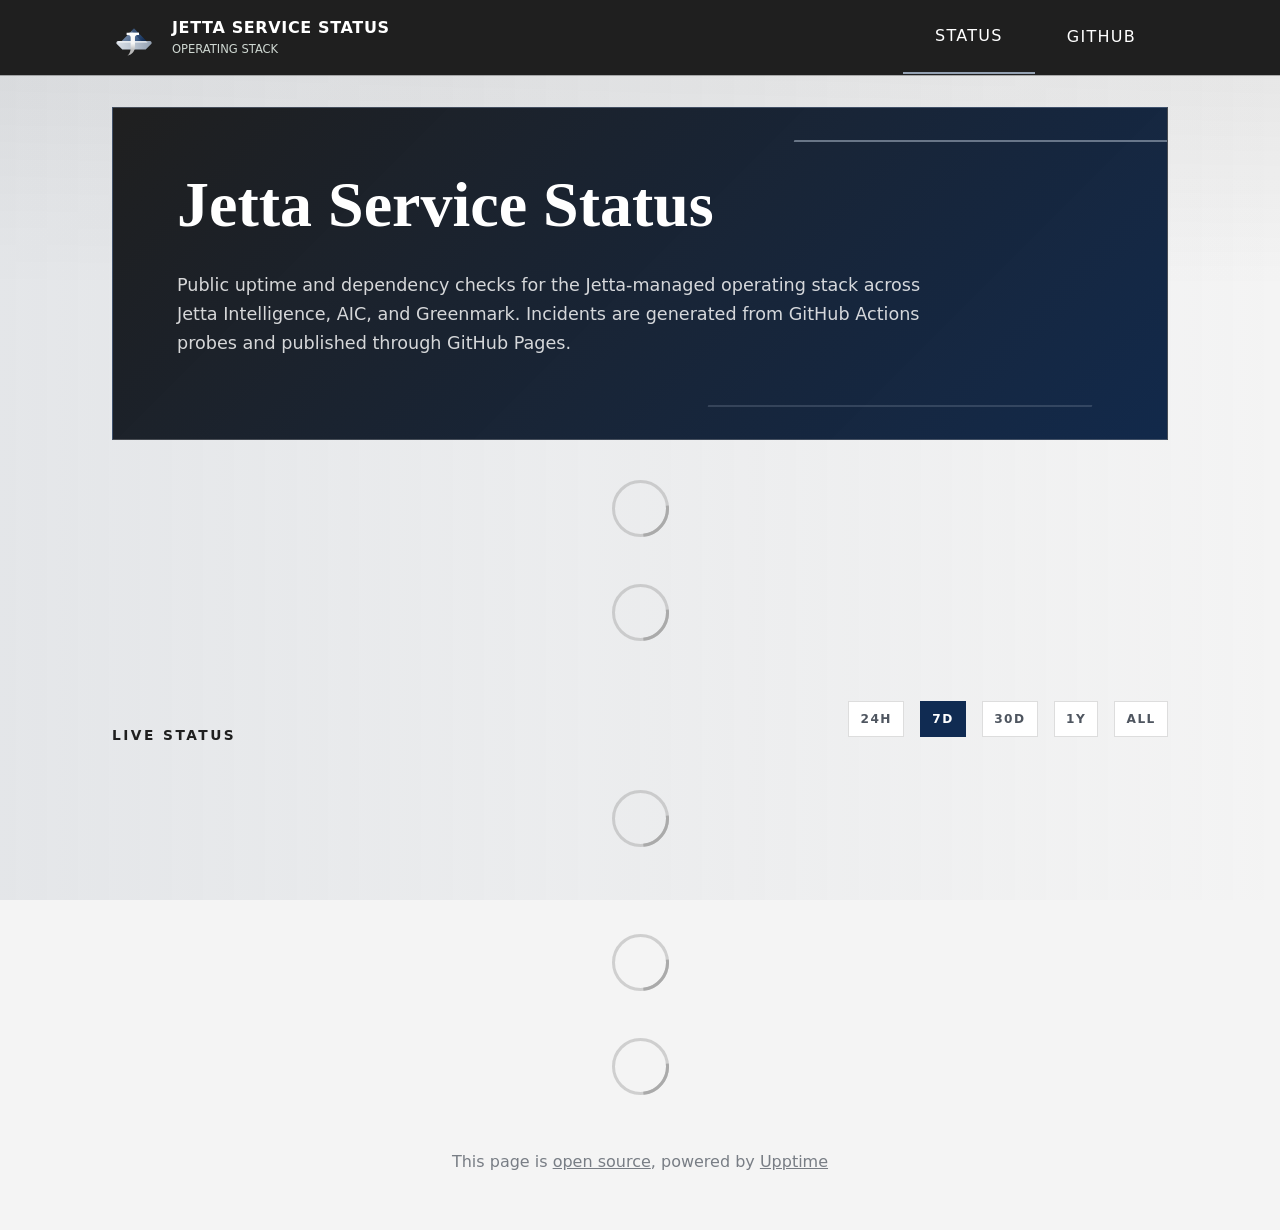
==== commit c0802795: "deploy: c470340dbddf0fc209bca201aebca290df47ad78" ====
--- a/index.html
+++ b/index.html
@@ -1,4 +1,4 @@
-<!DOCTYPE html> <html lang=en> <head> <meta charset=utf-8> <meta content="width=device-width,initial-scale=1" name=viewport> <meta content=#333333 name=theme-color> <base href=/ > <link href=manifest.json rel=manifest crossorigin=use-credentials> <script>__SAPPER__={baseUrl:"",preloaded:[void 0,{}]};(function(){try{eval("async function x(){}");var main="/client/client.fc70b3fd.js"}catch(e){main="/client/legacy/client.fe89792d.js"};var s=document.createElement("script");try{new Function("if(0)import('')")();s.src=main;s.type="module";s.crossOrigin="use-credentials";}catch(e){s.src="/client/shimport@2.0.5.js";s.setAttribute("data-main",main);}document.head.appendChild(s);}());</script> <link href=client/client-31a52aa5.css rel=stylesheet><link href=client/createOctokit-a85f76c7.css rel=stylesheet><link href=client/index-b0b6455a.css rel=stylesheet> <title>Jetta Service Status</title> <script>// If `prefers-color-scheme` is not supported, fall back to light mode.
+<!DOCTYPE html> <html lang=en> <head> <meta charset=utf-8> <meta content="width=device-width,initial-scale=1" name=viewport> <meta content=#333333 name=theme-color> <base href=/ > <link href=manifest.json rel=manifest crossorigin=use-credentials> <script>__SAPPER__={baseUrl:"",preloaded:[void 0,{}]};(function(){try{eval("async function x(){}");var main="/client/client.a422e453.js"}catch(e){main="/client/legacy/client.452567b4.js"};var s=document.createElement("script");try{new Function("if(0)import('')")();s.src=main;s.type="module";s.crossOrigin="use-credentials";}catch(e){s.src="/client/shimport@2.0.5.js";s.setAttribute("data-main",main);}document.head.appendChild(s);}());</script> <link href=client/client-31a52aa5.css rel=stylesheet><link href=client/createOctokit-a85f76c7.css rel=stylesheet><link href=client/index-b0b6455a.css rel=stylesheet> <title>Jetta Service Status</title> <script>// If `prefers-color-scheme` is not supported, fall back to light mode.
       // In this case, light.css will be downloaded with `highest` priority.
       if (typeof window !== "undefined" && typeof document !== "undefined" && "matchMedia" in window && window.matchMedia('(prefers-color-scheme: dark)').media === 'not all') {
         document.documentElement.style.display = 'none';
@@ -6,7 +6,7 @@
           'beforeend',
           '<link rel="stylesheet" href={`${config.path}/themes/light.css`} onload="document.documentElement.style.display = \'\'">',
         );
-      } </script> <link href=/themes/light.css rel=stylesheet media=(prefers-color-scheme:light)> <link href=/themes/dark.css rel=stylesheet media=(prefers-color-scheme:dark)><link href=/global.css rel=stylesheet><link href=https://raw.githubusercontent.com/upptime/upptime.js.org/master/static/img/icon.svg rel=icon type=image/svg><link href=/logo-192.png rel=icon type=image/png><style>nav .logo div::after{content:'Operating stack';display:block;margin-top:.1rem;color:#cfd8d2;font-size:.72rem;font-weight:500;letter-spacing:0}</style> <link href=/client/client.fc70b3fd.js rel=modulepreload as=script crossorigin=use-credentials><link href=/client/client-31a52aa5.css rel=preload as=style><link href=/client/index.ee5b57b7.js rel=modulepreload as=script crossorigin=use-credentials><link href=/client/createOctokit.0edd2176.js rel=modulepreload as=script crossorigin=use-credentials><link href=/client/inject_styles.803b7e80.js rel=modulepreload as=script crossorigin=use-credentials><link href=/client/createOctokit-a85f76c7.css rel=preload as=style><link href=/client/index-b0b6455a.css rel=preload as=style><style id="jetta-critical-theme">:root {
+      } </script> <link href=/themes/light.css rel=stylesheet media=(prefers-color-scheme:light)> <link href=/themes/dark.css rel=stylesheet media=(prefers-color-scheme:dark)><link href=/global.css rel=stylesheet><link href=/jetta-status-logo.svg rel=icon type=image/svg><link href=/logo-192.png rel=icon type=image/png><style>nav .logo div::after{content:'Operating stack';display:block;margin-top:.1rem;color:#cfd8d2;font-size:.72rem;font-weight:500;letter-spacing:0}</style> <link href=/client/client.a422e453.js rel=modulepreload as=script crossorigin=use-credentials><link href=/client/client-31a52aa5.css rel=preload as=style><link href=/client/index.50cfaa94.js rel=modulepreload as=script crossorigin=use-credentials><link href=/client/createOctokit.37350391.js rel=modulepreload as=script crossorigin=use-credentials><link href=/client/inject_styles.803b7e80.js rel=modulepreload as=script crossorigin=use-credentials><link href=/client/createOctokit-a85f76c7.css rel=preload as=style><link href=/client/index-b0b6455a.css rel=preload as=style><style id="jetta-critical-theme">:root {
   --body-background-color: #f4f4f4;
   --body-text-color: #1f1f1f;
   --card-background-color: #ffffff;
@@ -72,7 +72,10 @@
 }
 
 nav img {
-  filter: brightness(0) invert(1);
+  width: 44px;
+  height: 44px;
+  object-fit: contain;
+  filter: none;
 }
 
 nav .logo div,
@@ -394,7 +397,7 @@
     grid-template-columns: 1fr;
   }
 }
-</style></head> <body> <div id=sapper> <nav class=svelte-a08hsz><div class="svelte-a08hsz container"><div><a href=/ class="svelte-a08hsz logo"><img alt="" class=svelte-a08hsz src=https://raw.githubusercontent.com/upptime/upptime.js.org/master/static/img/icon.svg> <div>Jetta Service Status</div></a></div> <ul class=svelte-a08hsz><li><a href=/ class=svelte-a08hsz target=_self aria-current=page>Status</a> <li><a href=https://github.com/jetta-operating/status.jettaintelligence.com class=svelte-a08hsz target=_self>GitHub</a> </li> </ul></div> </nav> <main class=container> <header class=svelte-ngkazm><h1><strong>Jetta Service Status</strong></h1> <p class="svelte-ngkazm lead">Public uptime and dependency checks for the Jetta-managed operating stack across Jetta Intelligence, AIC, and Greenmark. Incidents are generated from GitHub Actions probes and published through GitHub Pages.</header> <section class=svelte-8lnl4f><div class="svelte-68jxue loading"><svg class=svelte-68jxue height=38 stroke=#aaa width=38 xmlns=http://www.w3.org/2000/svg><g fill=none fill-rule=evenodd><g stroke-width=2 transform="translate(1 1)"><circle cx=18 cy=18 r=18 stroke-opacity=.5></circle><path d="M36 18c0-9.94-8.06-18-18-18"><animateTransform attributeName=transform dur=1s from="0 18 18" repeatCount=indefinite to="360 18 18" type=rotate></animateTransform></path></g></g></svg></div> </section> <section class=svelte-8lnl4f><div class="svelte-68jxue loading"><svg class=svelte-68jxue height=38 stroke=#aaa width=38 xmlns=http://www.w3.org/2000/svg><g fill=none fill-rule=evenodd><g stroke-width=2 transform="translate(1 1)"><circle cx=18 cy=18 r=18 stroke-opacity=.5></circle><path d="M36 18c0-9.94-8.06-18-18-18"><animateTransform attributeName=transform dur=1s from="0 18 18" repeatCount=indefinite to="360 18 18" type=rotate></animateTransform></path></g></g></svg></div> </section> <div class="svelte-fqsq6s f changed"><h2>Live Status</h2> <form class="svelte-fqsq6s f r"><div><input class=svelte-fqsq6s id=data_day name=d type=radio value=day><label class=svelte-fqsq6s for=data_day>24h</label></div> <div><input class=svelte-fqsq6s id=data_week name=d type=radio value=week checked><label class=svelte-fqsq6s for=data_week>7d</label></div> <div><input class=svelte-fqsq6s id=data_month name=d type=radio value=month><label class=svelte-fqsq6s for=data_month>30d</label></div> <div><input class=svelte-fqsq6s id=data_year name=d type=radio value=year><label class=svelte-fqsq6s for=data_year>1y</label></div> <div><input class=svelte-fqsq6s id=data_all name=d type=radio value=all><label class=svelte-fqsq6s for=data_all>all</label></div></form></div> <section class="svelte-fqsq6s live-status"><div class="svelte-68jxue loading"><svg class=svelte-68jxue height=38 stroke=#aaa width=38 xmlns=http://www.w3.org/2000/svg><g fill=none fill-rule=evenodd><g stroke-width=2 transform="translate(1 1)"><circle cx=18 cy=18 r=18 stroke-opacity=.5></circle><path d="M36 18c0-9.94-8.06-18-18-18"><animateTransform attributeName=transform dur=1s from="0 18 18" repeatCount=indefinite to="360 18 18" type=rotate></animateTransform></path></g></g></svg></div> </section> <section><div class="svelte-68jxue loading"><svg class=svelte-68jxue height=38 stroke=#aaa width=38 xmlns=http://www.w3.org/2000/svg><g fill=none fill-rule=evenodd><g stroke-width=2 transform="translate(1 1)"><circle cx=18 cy=18 r=18 stroke-opacity=.5></circle><path d="M36 18c0-9.94-8.06-18-18-18"><animateTransform attributeName=transform dur=1s from="0 18 18" repeatCount=indefinite to="360 18 18" type=rotate></animateTransform></path></g></g></svg></div> </section> <section><div class="svelte-68jxue loading"><svg class=svelte-68jxue height=38 stroke=#aaa width=38 xmlns=http://www.w3.org/2000/svg><g fill=none fill-rule=evenodd><g stroke-width=2 transform="translate(1 1)"><circle cx=18 cy=18 r=18 stroke-opacity=.5></circle><path d="M36 18c0-9.94-8.06-18-18-18"><animateTransform attributeName=transform dur=1s from="0 18 18" repeatCount=indefinite to="360 18 18" type=rotate></animateTransform></path></g></g></svg></div></section></main> <footer class=svelte-jbr799><p>This page is <a href=https://github.com/jetta-operating/status.jettaintelligence.com>open source</a>, powered by <a href=https://upptime.js.org>Upptime</a></p> </footer></div> <script> try {
+</style></head> <body> <div id=sapper> <nav class=svelte-a08hsz><div class="svelte-a08hsz container"><div><a href=/ class="svelte-a08hsz logo"><img alt="" class=svelte-a08hsz src=/jetta-status-logo.svg> <div>Jetta Service Status</div></a></div> <ul class=svelte-a08hsz><li><a href=/ class=svelte-a08hsz target=_self aria-current=page>Status</a> <li><a href=https://github.com/jetta-operating/status.jettaintelligence.com class=svelte-a08hsz target=_self>GitHub</a> </li> </ul></div> </nav> <main class=container> <header class=svelte-ngkazm><h1><strong>Jetta Service Status</strong></h1> <p class="svelte-ngkazm lead">Public uptime and dependency checks for the Jetta-managed operating stack across Jetta Intelligence, AIC, and Greenmark. Incidents are generated from GitHub Actions probes and published through GitHub Pages.</header> <section class=svelte-8lnl4f><div class="svelte-68jxue loading"><svg class=svelte-68jxue height=38 stroke=#aaa width=38 xmlns=http://www.w3.org/2000/svg><g fill=none fill-rule=evenodd><g stroke-width=2 transform="translate(1 1)"><circle cx=18 cy=18 r=18 stroke-opacity=.5></circle><path d="M36 18c0-9.94-8.06-18-18-18"><animateTransform attributeName=transform dur=1s from="0 18 18" repeatCount=indefinite to="360 18 18" type=rotate></animateTransform></path></g></g></svg></div> </section> <section class=svelte-8lnl4f><div class="svelte-68jxue loading"><svg class=svelte-68jxue height=38 stroke=#aaa width=38 xmlns=http://www.w3.org/2000/svg><g fill=none fill-rule=evenodd><g stroke-width=2 transform="translate(1 1)"><circle cx=18 cy=18 r=18 stroke-opacity=.5></circle><path d="M36 18c0-9.94-8.06-18-18-18"><animateTransform attributeName=transform dur=1s from="0 18 18" repeatCount=indefinite to="360 18 18" type=rotate></animateTransform></path></g></g></svg></div> </section> <div class="svelte-fqsq6s f changed"><h2>Live Status</h2> <form class="svelte-fqsq6s f r"><div><input class=svelte-fqsq6s id=data_day name=d type=radio value=day><label class=svelte-fqsq6s for=data_day>24h</label></div> <div><input class=svelte-fqsq6s id=data_week name=d type=radio value=week checked><label class=svelte-fqsq6s for=data_week>7d</label></div> <div><input class=svelte-fqsq6s id=data_month name=d type=radio value=month><label class=svelte-fqsq6s for=data_month>30d</label></div> <div><input class=svelte-fqsq6s id=data_year name=d type=radio value=year><label class=svelte-fqsq6s for=data_year>1y</label></div> <div><input class=svelte-fqsq6s id=data_all name=d type=radio value=all><label class=svelte-fqsq6s for=data_all>all</label></div></form></div> <section class="svelte-fqsq6s live-status"><div class="svelte-68jxue loading"><svg class=svelte-68jxue height=38 stroke=#aaa width=38 xmlns=http://www.w3.org/2000/svg><g fill=none fill-rule=evenodd><g stroke-width=2 transform="translate(1 1)"><circle cx=18 cy=18 r=18 stroke-opacity=.5></circle><path d="M36 18c0-9.94-8.06-18-18-18"><animateTransform attributeName=transform dur=1s from="0 18 18" repeatCount=indefinite to="360 18 18" type=rotate></animateTransform></path></g></g></svg></div> </section> <section><div class="svelte-68jxue loading"><svg class=svelte-68jxue height=38 stroke=#aaa width=38 xmlns=http://www.w3.org/2000/svg><g fill=none fill-rule=evenodd><g stroke-width=2 transform="translate(1 1)"><circle cx=18 cy=18 r=18 stroke-opacity=.5></circle><path d="M36 18c0-9.94-8.06-18-18-18"><animateTransform attributeName=transform dur=1s from="0 18 18" repeatCount=indefinite to="360 18 18" type=rotate></animateTransform></path></g></g></svg></div> </section> <section><div class="svelte-68jxue loading"><svg class=svelte-68jxue height=38 stroke=#aaa width=38 xmlns=http://www.w3.org/2000/svg><g fill=none fill-rule=evenodd><g stroke-width=2 transform="translate(1 1)"><circle cx=18 cy=18 r=18 stroke-opacity=.5></circle><path d="M36 18c0-9.94-8.06-18-18-18"><animateTransform attributeName=transform dur=1s from="0 18 18" repeatCount=indefinite to="360 18 18" type=rotate></animateTransform></path></g></g></svg></div></section></main> <footer class=svelte-jbr799><p>This page is <a href=https://github.com/jetta-operating/status.jettaintelligence.com>open source</a>, powered by <a href=https://upptime.js.org>Upptime</a></p> </footer></div> <script> try {
         if (typeof window !== "undefined" && window.navigator && navigator.serviceWorker) {
           navigator.serviceWorker.getRegistrations().then(function (registrations) {
             for (let registration of registrations) {
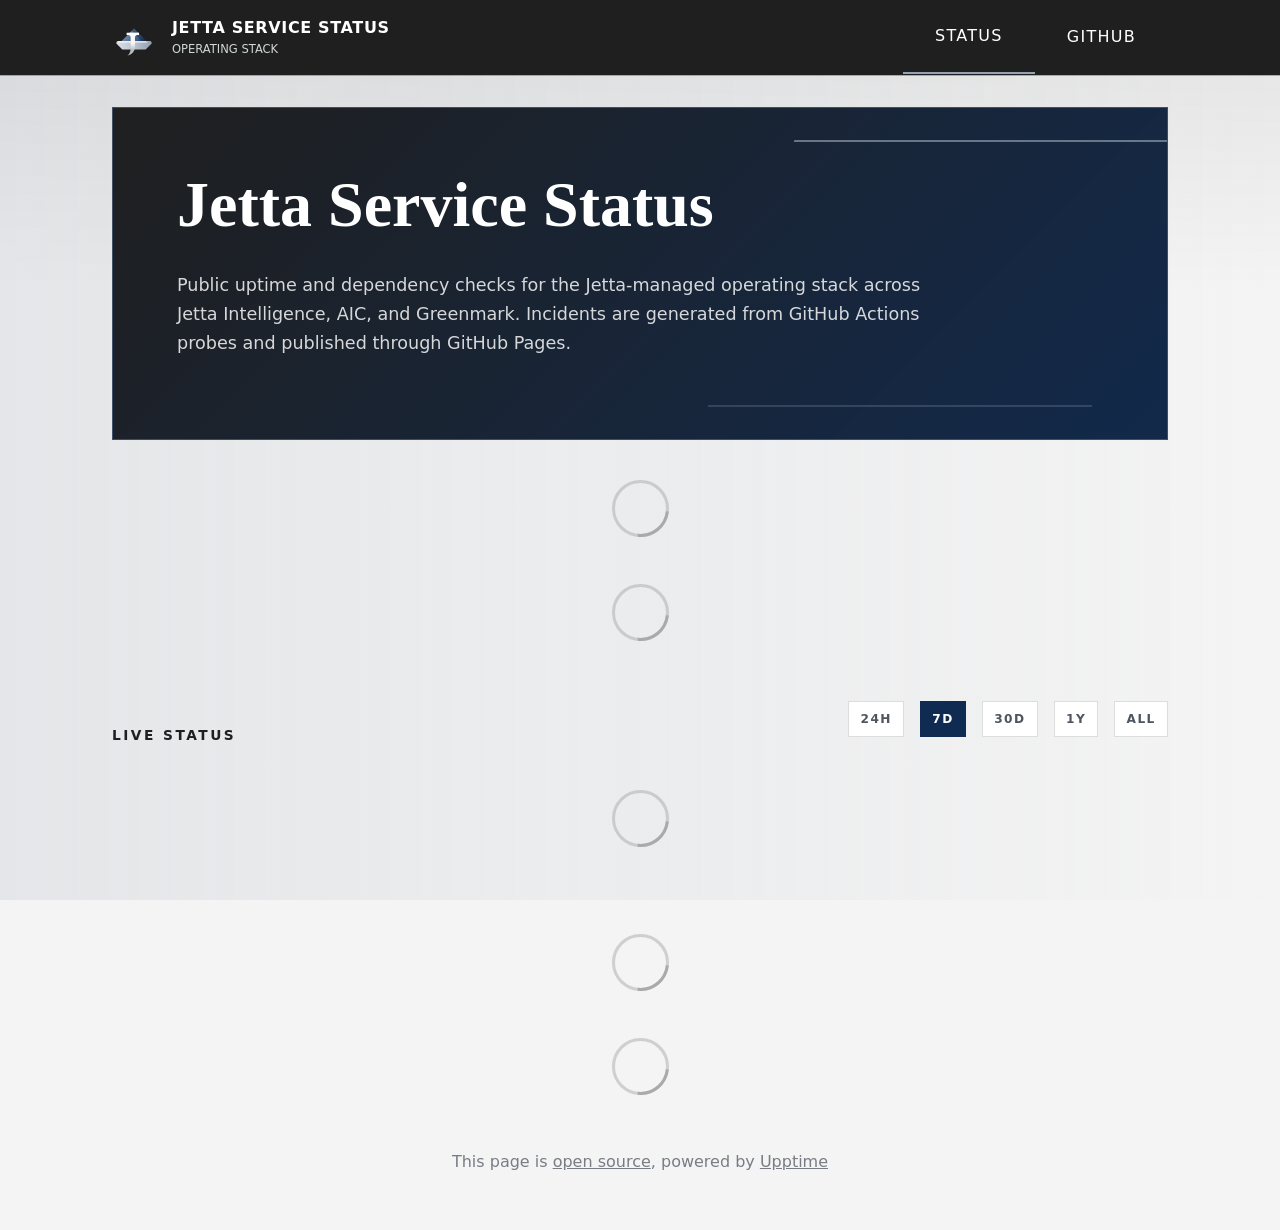
==== commit 26530d05: "deploy: 1a31c7bcfe3f04809b4f2a1998752ddd149f9709" ====
--- a/index.html
+++ b/index.html
@@ -1,4 +1,4 @@
-<!DOCTYPE html> <html lang=en> <head> <meta charset=utf-8> <meta content="width=device-width,initial-scale=1" name=viewport> <meta content=#333333 name=theme-color> <base href=/ > <link href=manifest.json rel=manifest crossorigin=use-credentials> <script>__SAPPER__={baseUrl:"",preloaded:[void 0,{}]};(function(){try{eval("async function x(){}");var main="/client/client.a422e453.js"}catch(e){main="/client/legacy/client.452567b4.js"};var s=document.createElement("script");try{new Function("if(0)import('')")();s.src=main;s.type="module";s.crossOrigin="use-credentials";}catch(e){s.src="/client/shimport@2.0.5.js";s.setAttribute("data-main",main);}document.head.appendChild(s);}());</script> <link href=client/client-31a52aa5.css rel=stylesheet><link href=client/createOctokit-a85f76c7.css rel=stylesheet><link href=client/index-b0b6455a.css rel=stylesheet> <title>Jetta Service Status</title> <script>// If `prefers-color-scheme` is not supported, fall back to light mode.
+<!DOCTYPE html> <html lang=en> <head> <meta charset=utf-8> <meta content="width=device-width,initial-scale=1" name=viewport> <meta content=#333333 name=theme-color> <base href=/ > <link href=manifest.json rel=manifest crossorigin=use-credentials> <script>__SAPPER__={baseUrl:"",preloaded:[void 0,{}]};(function(){try{eval("async function x(){}");var main="/client/client.d9660aed.js"}catch(e){main="/client/legacy/client.00e3254d.js"};var s=document.createElement("script");try{new Function("if(0)import('')")();s.src=main;s.type="module";s.crossOrigin="use-credentials";}catch(e){s.src="/client/shimport@2.0.5.js";s.setAttribute("data-main",main);}document.head.appendChild(s);}());</script> <link href=client/client-31a52aa5.css rel=stylesheet><link href=client/createOctokit-a85f76c7.css rel=stylesheet><link href=client/index-b0b6455a.css rel=stylesheet> <title>Jetta Service Status</title> <script>// If `prefers-color-scheme` is not supported, fall back to light mode.
       // In this case, light.css will be downloaded with `highest` priority.
       if (typeof window !== "undefined" && typeof document !== "undefined" && "matchMedia" in window && window.matchMedia('(prefers-color-scheme: dark)').media === 'not all') {
         document.documentElement.style.display = 'none';
@@ -6,7 +6,7 @@
           'beforeend',
           '<link rel="stylesheet" href={`${config.path}/themes/light.css`} onload="document.documentElement.style.display = \'\'">',
         );
-      } </script> <link href=/themes/light.css rel=stylesheet media=(prefers-color-scheme:light)> <link href=/themes/dark.css rel=stylesheet media=(prefers-color-scheme:dark)><link href=/global.css rel=stylesheet><link href=/jetta-status-logo.svg rel=icon type=image/svg><link href=/logo-192.png rel=icon type=image/png><style>nav .logo div::after{content:'Operating stack';display:block;margin-top:.1rem;color:#cfd8d2;font-size:.72rem;font-weight:500;letter-spacing:0}</style> <link href=/client/client.a422e453.js rel=modulepreload as=script crossorigin=use-credentials><link href=/client/client-31a52aa5.css rel=preload as=style><link href=/client/index.50cfaa94.js rel=modulepreload as=script crossorigin=use-credentials><link href=/client/createOctokit.37350391.js rel=modulepreload as=script crossorigin=use-credentials><link href=/client/inject_styles.803b7e80.js rel=modulepreload as=script crossorigin=use-credentials><link href=/client/createOctokit-a85f76c7.css rel=preload as=style><link href=/client/index-b0b6455a.css rel=preload as=style><style id="jetta-critical-theme">:root {
+      } </script> <link href=/themes/light.css rel=stylesheet media=(prefers-color-scheme:light)> <link href=/themes/dark.css rel=stylesheet media=(prefers-color-scheme:dark)><link href=/global.css rel=stylesheet><link href=/jetta-status-logo.svg rel=icon type=image/svg><link href=/logo-192.png rel=icon type=image/png><style>nav .logo div::after{content:'Operating stack';display:block;margin-top:.1rem;color:#cfd8d2;font-size:.72rem;font-weight:500;letter-spacing:0}</style> <link href=/client/client.d9660aed.js rel=modulepreload as=script crossorigin=use-credentials><link href=/client/client-31a52aa5.css rel=preload as=style><link href=/client/index.b74d5208.js rel=modulepreload as=script crossorigin=use-credentials><link href=/client/createOctokit.c6b7b4c9.js rel=modulepreload as=script crossorigin=use-credentials><link href=/client/inject_styles.803b7e80.js rel=modulepreload as=script crossorigin=use-credentials><link href=/client/createOctokit-a85f76c7.css rel=preload as=style><link href=/client/index-b0b6455a.css rel=preload as=style><style id="jetta-critical-theme">:root {
   --body-background-color: #f4f4f4;
   --body-text-color: #1f1f1f;
   --card-background-color: #ffffff;
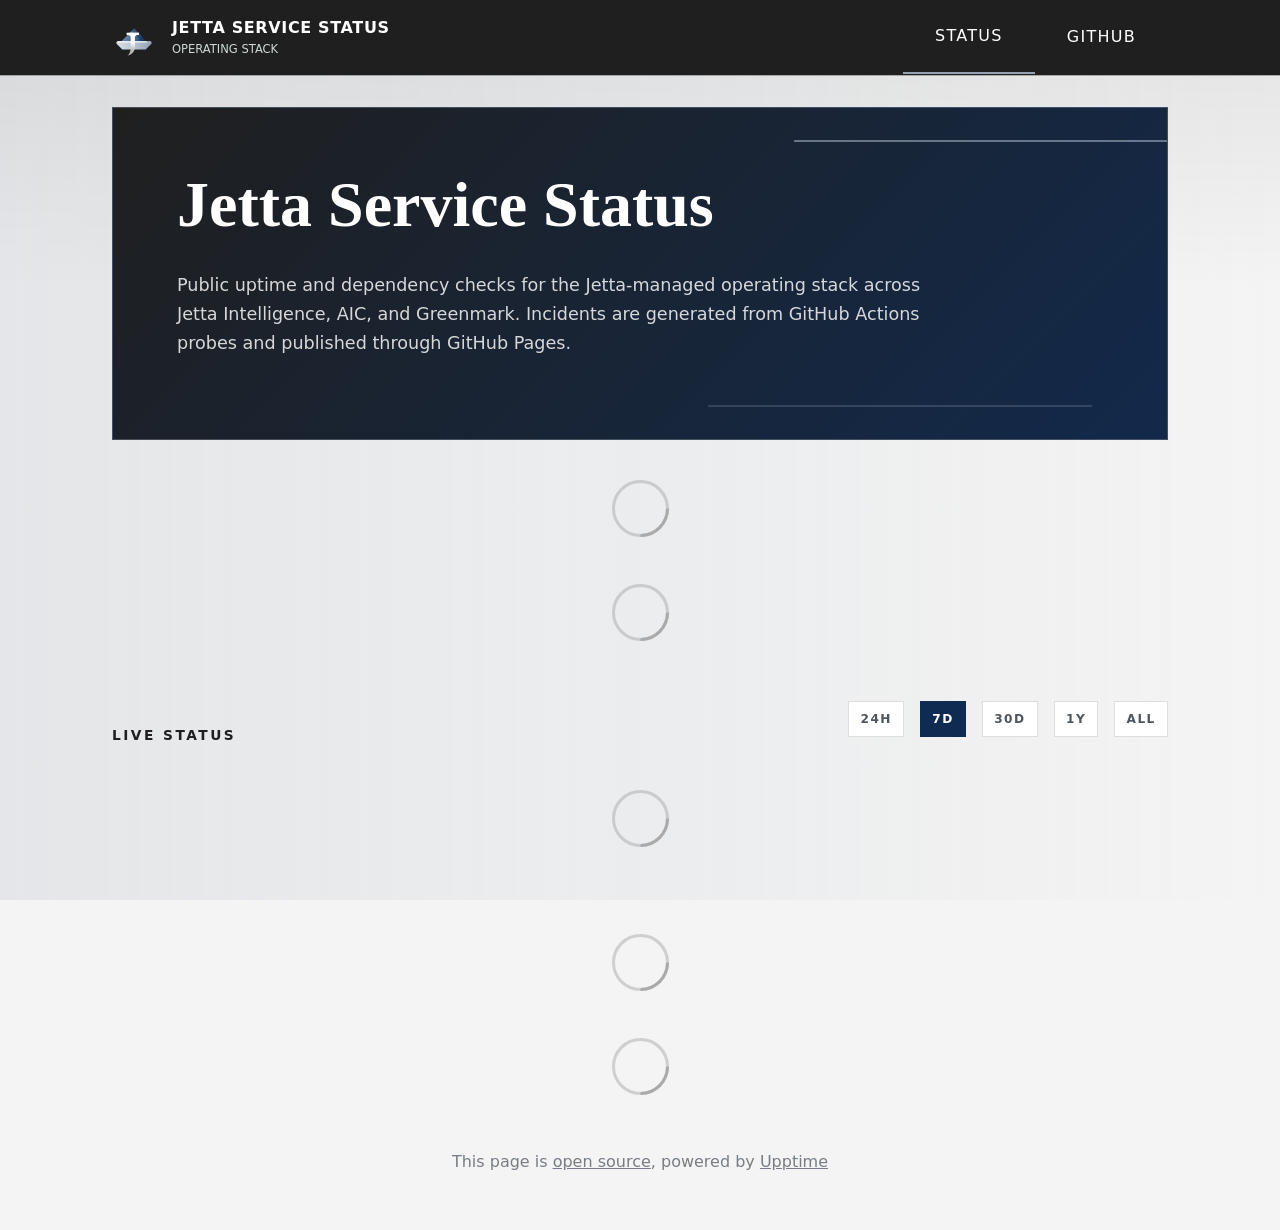
==== commit 67c32365: "deploy: 6e16e0a5a0e02ab0c1d6c11e7dfb1477b53bdc41" ====
--- a/index.html
+++ b/index.html
@@ -1,4 +1,4 @@
-<!DOCTYPE html> <html lang=en> <head> <meta charset=utf-8> <meta content="width=device-width,initial-scale=1" name=viewport> <meta content=#333333 name=theme-color> <base href=/ > <link href=manifest.json rel=manifest crossorigin=use-credentials> <script>__SAPPER__={baseUrl:"",preloaded:[void 0,{}]};(function(){try{eval("async function x(){}");var main="/client/client.d9660aed.js"}catch(e){main="/client/legacy/client.00e3254d.js"};var s=document.createElement("script");try{new Function("if(0)import('')")();s.src=main;s.type="module";s.crossOrigin="use-credentials";}catch(e){s.src="/client/shimport@2.0.5.js";s.setAttribute("data-main",main);}document.head.appendChild(s);}());</script> <link href=client/client-31a52aa5.css rel=stylesheet><link href=client/createOctokit-a85f76c7.css rel=stylesheet><link href=client/index-b0b6455a.css rel=stylesheet> <title>Jetta Service Status</title> <script>// If `prefers-color-scheme` is not supported, fall back to light mode.
+<!DOCTYPE html> <html lang=en> <head> <meta charset=utf-8> <meta content="width=device-width,initial-scale=1" name=viewport> <meta content=#333333 name=theme-color> <base href=/ > <link href=manifest.json rel=manifest crossorigin=use-credentials> <script>__SAPPER__={baseUrl:"",preloaded:[void 0,{}]};(function(){try{eval("async function x(){}");var main="/client/client.d9660aed.js"}catch(e){main="/client/legacy/client.0a9bf86c.js"};var s=document.createElement("script");try{new Function("if(0)import('')")();s.src=main;s.type="module";s.crossOrigin="use-credentials";}catch(e){s.src="/client/shimport@2.0.5.js";s.setAttribute("data-main",main);}document.head.appendChild(s);}());</script> <link href=client/client-31a52aa5.css rel=stylesheet><link href=client/createOctokit-a85f76c7.css rel=stylesheet><link href=client/index-b0b6455a.css rel=stylesheet> <title>Jetta Service Status</title> <script>// If `prefers-color-scheme` is not supported, fall back to light mode.
       // In this case, light.css will be downloaded with `highest` priority.
       if (typeof window !== "undefined" && typeof document !== "undefined" && "matchMedia" in window && window.matchMedia('(prefers-color-scheme: dark)').media === 'not all') {
         document.documentElement.style.display = 'none';
